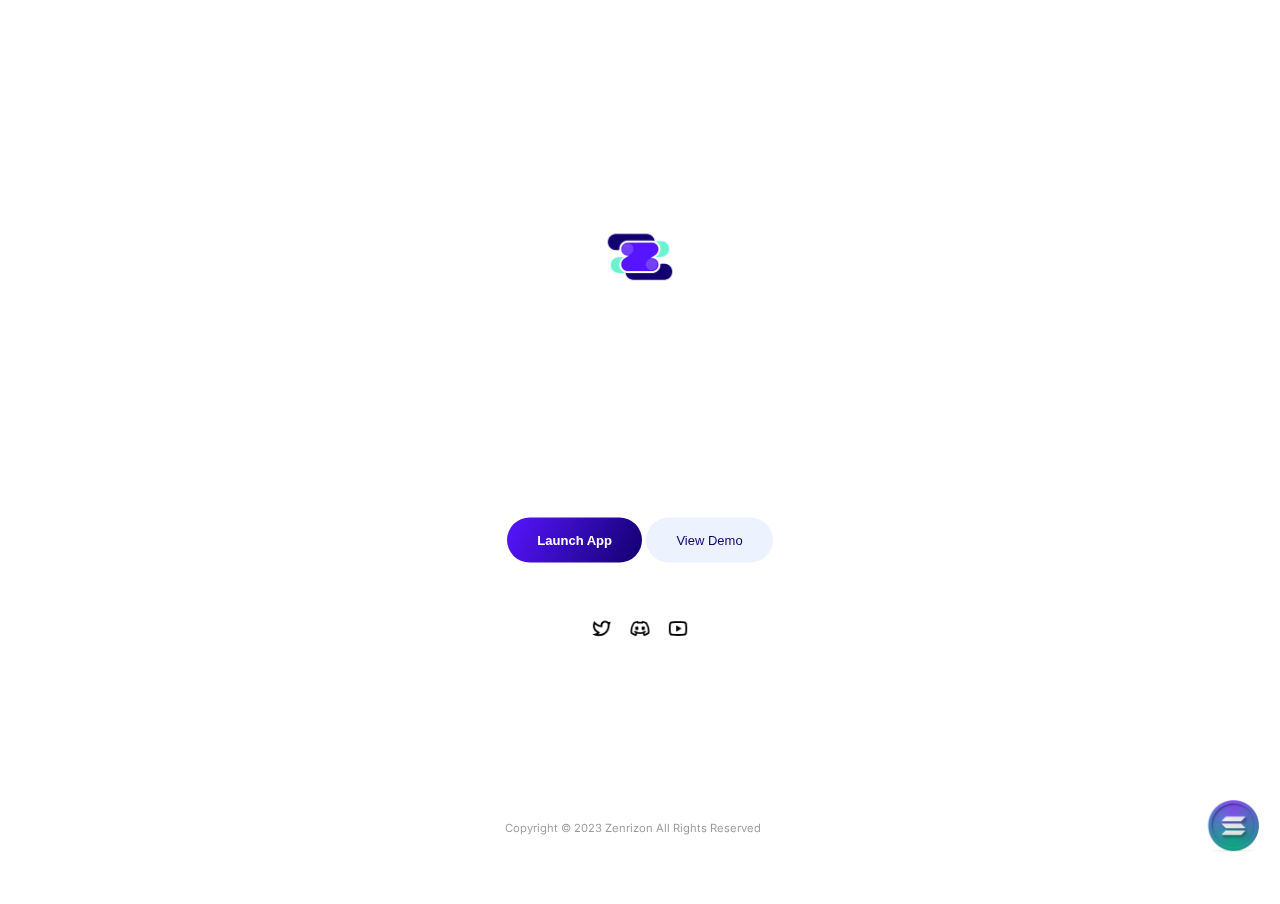
==== index.html @ ea81f1c8 "init push" ====
<!doctype html>
<html>

    <head>
        <title>Zenrizon</title>
        <meta charset="utf-8">
        <meta http-equiv="X-UA-Compatible" content="IE=edge">
        <meta name="viewport" content="width=device-width, initial-scale=1">
        <meta name="csrf-token" content="{{ csrf_token() }}" />
        <link rel="shortcut icon" href="resources/images/logo.ico"/>
        <link rel="preconnect" href="https://fonts.gstatic.com" />
        <link href="https://fonts.googleapis.com/css2?family=Inter:wght@100;200;300;400;500;600;700;800;900&family=Nunito:ital,wght@0,200;0,300;0,400;0,500;0,600;0,700;0,800;0,900;1,200;1,300;1,400;1,500;1,600;1,700;1,800;1,900&display=swap" rel="stylesheet"/>   

        <link href="resources/style/index.css" type="text/css" rel="stylesheet"/>
        <script type="text/javascript" src="resources/script/jquery.min.js"></script>
        <script type="text/javascript" src="resources/script/fontfile.js"></script>
    </head>

    <body>
        <div class="content">
            <div id='contentSection'>
                <div id='canvasSection'></div>
                <div id='buttonSection'>
                    <button id="launch-btn" class="btn btn-primary">Launch App</button>
                    <button id="demo-btn" class="btn btn-secondary">View Demo</button>
                </div>
                <div id="socialSection">
                    <button class="btn btn-link"><img src="resources/images/twitter-line.png"/> </button>
                    <button class="btn btn-link"><img src="resources/images/discord-line.png"/> </button>
                    <button class="btn btn-link"><img src="resources/images/youtube-line.png"/> </button>
                </div>
                <div id="hackathonSection">
                    <div class="bubble">
                        <p>
                            Honorable mention in Solana Hyperdrive Hackathon
                        </p>
                    </div>
                    <button class="btn btn-link" ><img src="resources/images/solana.webp"/></button>
                </div>
                <div id="footerSection">
                    <p> Copyright © 2023 Zenrizon All Rights Reserved </p>
                </div>
            </div>
        </div>
        <script type="text/javascript" src="resources/script/threejs.js"></script>
        <script type="text/javascript" src="resources/script/index.js"></script>
    </body>

</html>
---- resources/style/index.css ----
:root {
    --primary-theme-color: #5715ff;
    --secondary-theme-color: #12006e;
    --highlight-theme-color: #6ef2ce;
    --highlight-secondary-theme-color: #7640ff;
}

p,
h1,
span,
h2,
h3,
h4,
h5,
h6,
a,
li,
ul,
html,
body,
b,
label {
    font-family: 'Inter','Open Sans', sans-serif;
}


body,
html {
	width: 100%;
	height: 100%;
	overflow: hidden;
	background-color: #fff;
	margin: 0;
	font-family: Century Gothic, CenturyGothic, AppleGothic, sans-serif;
}

#buttonSection {
	position: absolute;
	top: 60%;
	left: 50%;
	transform: translate(-50%, -50%);
    animation: btn-animation 3s ease;
	width: 100%;
	margin: auto;
	text-align: center;
}
#socialSection {
	position: absolute;
	top: 70%;
	left: 50%;
	transform: translate(-50%, -50%);
    animation: btn-animation 3.5s ease;
	width: 100%;
	margin: auto;
	text-align: center;
}
#hackathonSection{
    position: absolute;
    top: 92%;
    z-index: 1000;
    left: 50%;
    transform: translate(-50%, -50%);
    animation: btn-animation 7s ease;
    width: 98%;
    text-align: right;
	margin: auto;
}
.bubble {
    width: 0px;
    padding: 10px; 
    opacity: 0;
    animation: bubble-animation 15s ease;
	position: relative;
	background: #f1f2fe;
	border-radius: .8em;
    position: absolute;
    right: 80px;
    top: 0;
    font-size: 0.8em;
    color: var(--secondary-theme-color);
}
.bubble p{
    overflow: hidden;
}


.btn{
    cursor: pointer;
}

#hackathonSection img{
    width: 55px !important;
}
#hackathonSection p{
     margin: 0;
     text-wrap: nowrap;
}

#footerSection {
	position: absolute;
	top: 92%;
	left: 50%;
	transform: translate(-50%, -50%);
	width: 100%;
	margin: auto;
	text-align: right;
	padding-right: 15px;
    text-align: center;
	transition: 0.3s all;
	animation: btn-animation 4s;
	background: transparent;
	opacity: 0.8;
    
}
#footerSection p{
    font-size: 0.7em;
    opacity: 0.5;
}
.btn-primary{
	border: none;
	border-radius: 25px;
	font-size: 13px;
	color: white;
    background: rgb(87,21,255);
    transition: 0.3s all ease-in;
    background: linear-gradient(117deg, rgba(87,21,255,1) 0%, rgba(18,0,110,1) 100%, rgba(0,212,255,1) 100%);
    padding: 15px 30px;
    font-weight: 600;  
}
.btn-primary:hover{
    transform: scale(1.05);
    box-shadow: 2px 2px 15px #9d95c4;
}
.btn-secondary{
	border: none;
	border-radius: 25px;
	font-size: 13px;
	color: white;
    padding: 15px 30px;
    background: #edf2ff;
    transition: 0.3s all ease-in;
    color: var(--secondary-theme-color);
    font-weight: 500;
}
.btn-secondary:hover{
    transform: scale(1.05);
}
.btn-link{
	border: none;
	border-radius: 25px;
    background: transparent;
    color: var(--secondary-theme-color);
    transition: opacity 0.4s ;
}

.btn-link img{
    width: 22px;
}
.btn-link:hover {
    opacity: 0.5;
}


@keyframes btn-animation {
	0% {
		margin-top: 10%;
		opacity: 0;
	}
	70% {
		margin-top: 10%;
		opacity: 0;
	}
	100% {
		margin-top: 0px;
		opacity: 1;
	}
}

@media screen and (max-width: 465px) {

}

@keyframes bubble-animation {
	0% {
        width: 0px;
        opacity: 0;
	}
	40% {
        width: 0px;
        opacity: 0;
	}
    45%{
        width: 320px;
        opacity: 1;
    }
    60%{
        width: 320px;
        opacity: 1;
    }
    65%{
        width: 0px;
        opacity: 0;
    }
	100% {
        width: 0px;
        opacity: 0;
	}
}
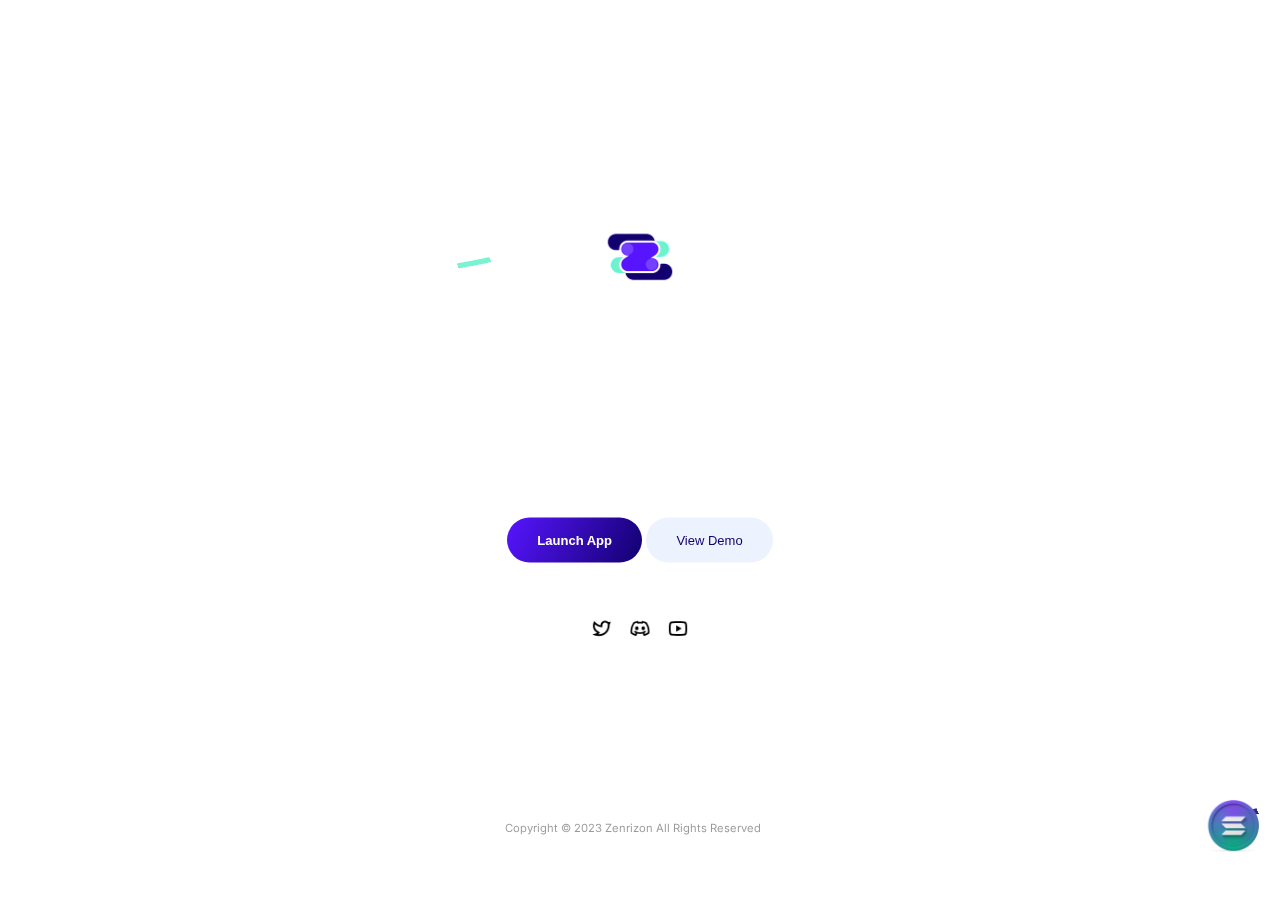
==== commit 9fa78ce1: "add social media links" ====
--- a/index.html
+++ b/index.html
@@ -25,9 +25,9 @@
                     <button id="demo-btn" class="btn btn-secondary">View Demo</button>
                 </div>
                 <div id="socialSection">
-                    <button class="btn btn-link"><img src="resources/images/twitter-line.png"/> </button>
-                    <button class="btn btn-link"><img src="resources/images/discord-line.png"/> </button>
-                    <button class="btn btn-link"><img src="resources/images/youtube-line.png"/> </button>
+                    <button class="btn btn-link" onclick="window.open('https://twitter.com/zenrizon', '_blank');"><img src="resources/images/twitter-line.png"/> </button>
+                    <button class="btn btn-link" onclick="window.open('https://discord.gg/77bgPhXCQ', '_blank');"><img src="resources/images/discord-line.png"/> </button>
+                    <button class="btn btn-link" onclick="window.open('https://www.youtube.com/watch?v=clmRNFEV7MM', '_blank');"><img src="resources/images/youtube-line.png"/> </button>
                 </div>
                 <div id="hackathonSection">
                     <div class="bubble">
@@ -45,5 +45,4 @@
         <script type="text/javascript" src="resources/script/threejs.js"></script>
         <script type="text/javascript" src="resources/script/index.js"></script>
     </body>
-
 </html>